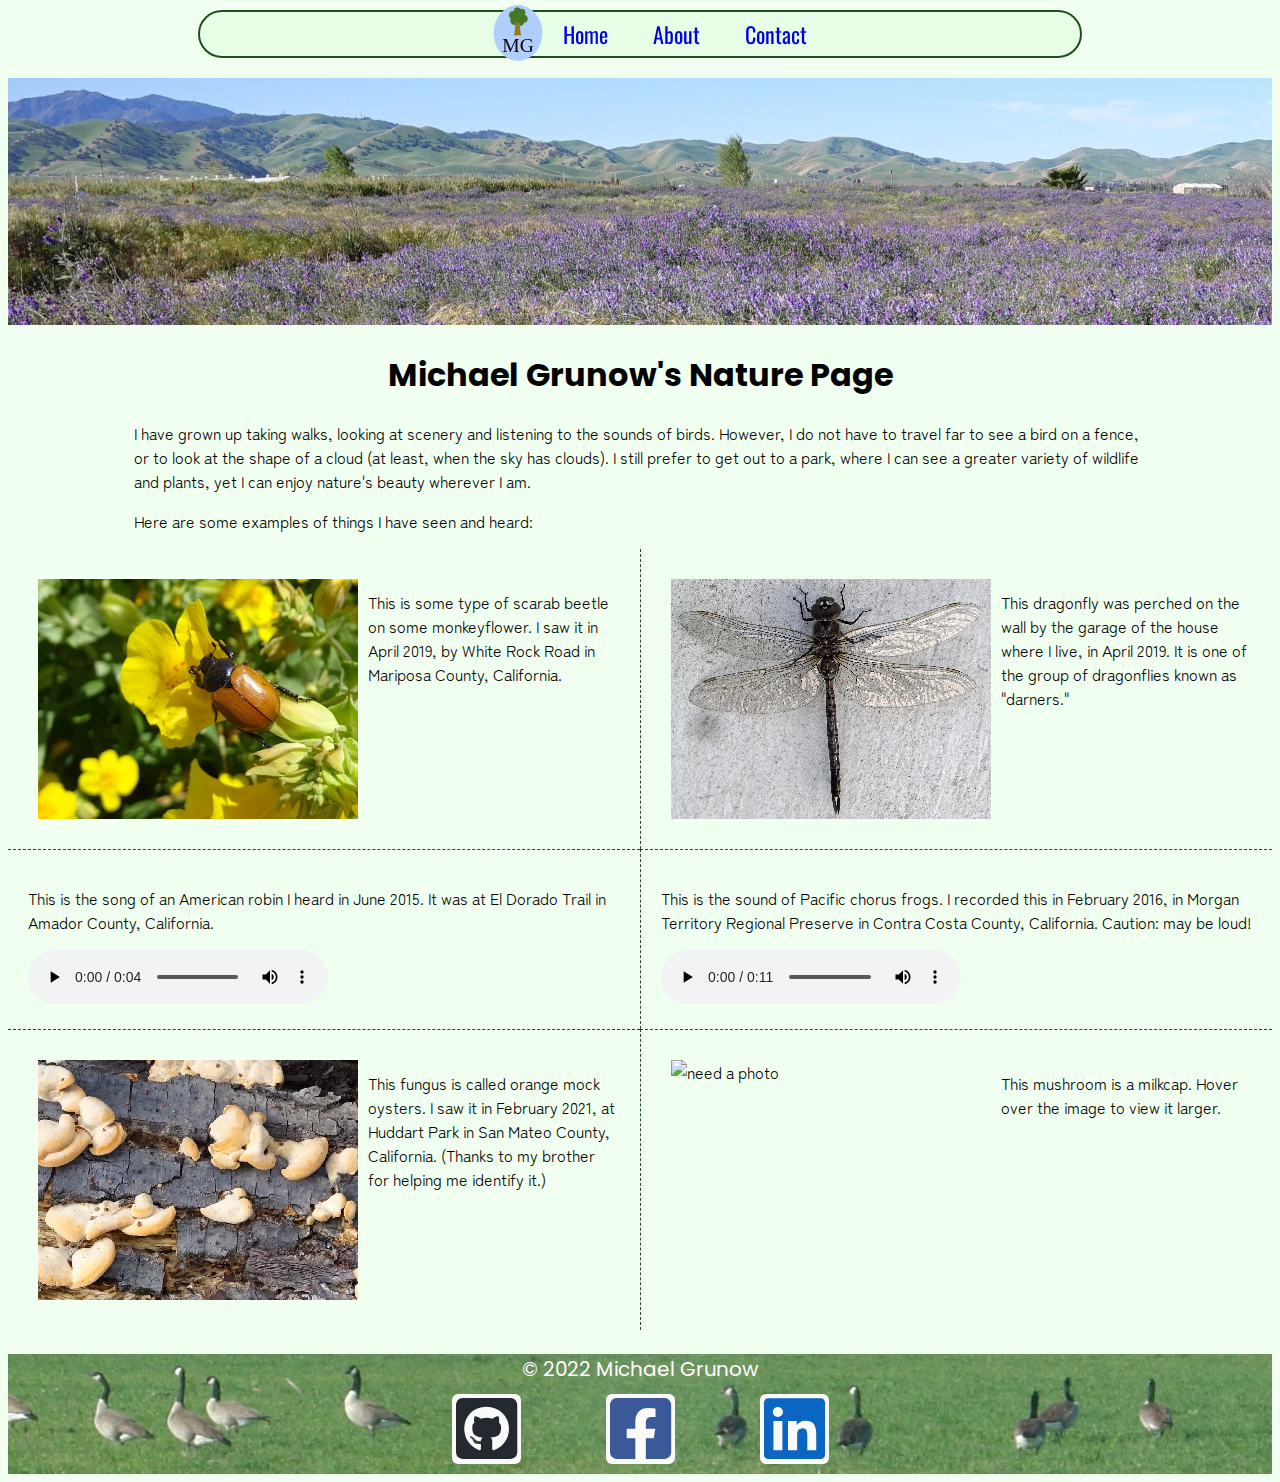
==== index.html @ 11a5e864 "fix(index) improve appearance" ====
<!DOCTYPE html>
<html lang="en">
<head>
    <meta charset="UTF-8">
    <meta http-equiv="X-UA-Compatible" content="IE=edge">
    <meta name="viewport" content="width=device-width, initial-scale=1.0">
    <link rel="stylesheet" href="css\styles.css">
    <link rel="stylesheet" href="assets\fontawesome\css\all.css">
    <title>Michael's Nature Page - Home</title>
</head>
<body>
    <!-- main header with page links in nav bar -->
    <header>
        <nav>            
            <ul>
                <a href="index.html">
                    <img class="logo" src="img/MG-tree-logo.svg" alt="MG logo">
                </a>
                <li>
                    <a href="index.html">Home</a>
                </li>
                <li>
                    <a href="about.html">About</a>
                </li>
                <li>
                    <a href="contact.html">Contact</a>
                </li>
            </ul>
        </nav>
    </header>
    <main>
        <!-- section for hero image -->
        <section class="hero">
            <img class="hero" src="img/field-and-hills.jpg" alt="field with purple flowers, and distant green hills">
        </section>
        <section>
            <h1>Michael Grunow's Nature Page</h1>
            <p>
                I have grown up taking walks, looking at scenery and listening to the sounds of birds. However, I do not have to travel far to see a bird on a fence, or to look at the shape of a cloud (at least, when the sky has clouds). I still prefer to get out to a park, where I can see a greater variety of wildlife and plants, yet I can enjoy nature's beauty wherever I am.
            </p>
            <p>
                Here are some examples of things I have seen and heard:
            </p>
        </section>
<!-- columns with images or audio -->
        <section class="row">
            <div class="column">
                <img class="small-pic" src="img/scarab.jpg" alt="beetle in yellow flowers">
                <p class="photo-text">
                    This is some type of scarab beetle on some monkeyflower. I saw it in April 2019, by White Rock Road in Mariposa County, California.
                </p>
            </div>
            <div class="column border-left">
                <img class="small-pic" src="img/dragonfly.jpg" alt="dragonfly on wall">
                <p class="photo-text">
                    This dragonfly was perched on the wall by the garage of the house where I live, in April 2019. It is one of the group of dragonflies known as "darners."
                </p>
            </div>
        </section>
        <section class="row">
            <div class="column border-top">
                <p>
                    This is the song of an American robin I heard in June 2015. It was at El Dorado Trail in Amador County, California.
                </p>
                <audio controls>
                    <source src="audio\AmericanRobin.mp3">
                </audio>
            </div>
            <div class="column border-left border-top">
                <p>
                    This is the sound of Pacific chorus frogs. I recorded this in February 2016, in Morgan Territory Regional Preserve in Contra Costa County, California. Caution: may be loud!
                </p>
                <audio controls>
                    <source src="audio\PacificChorusFrog.mp3">
                </audio>
            </div>
        </section>
        <section class="row">
            <div class="column border-top">
                <img class="small-pic" src="img/fungus.jpg" alt="orange fungus on wood">
                <p class="photo-text">
                    This fungus is called orange mock oysters. I saw it in February 2021, at Huddart Park in San Mateo County, California. (Thanks to my brother for helping me identify it.)
                </p>
            </div>
            <div class="column border-left border-top">
                <img class="small-pic" src="img/milkcap.jpg" alt="need a photo">
                <p class="photo-text">
                    This mushroom is a milkcap. Hover over the image to view it larger.
                </p>
            </div>
        </section>
        <section>
            <!-- ends the columns -->
            &NonBreakingSpace;
        </section>
    </main>
    <!-- footer with social media links -->
    <footer>
        &copy; 2022 Michael Grunow
        <div>
            <a href="https://www.github.com/Mgrunow1" class="fa-brands fa-github-square" alt="GitHub"></a>
            <a href="https://www.facebook.com/michaelgrunow" class="fa-brands fa-facebook-square" alt="Facebook"></a>
            <a href="https://www.linkedin.com/in/michaelgrunowbiology" class="fa-brands fa-linkedin" alt="LinkedIn"></a>
        </div>
    </footer>
</body>
</html>
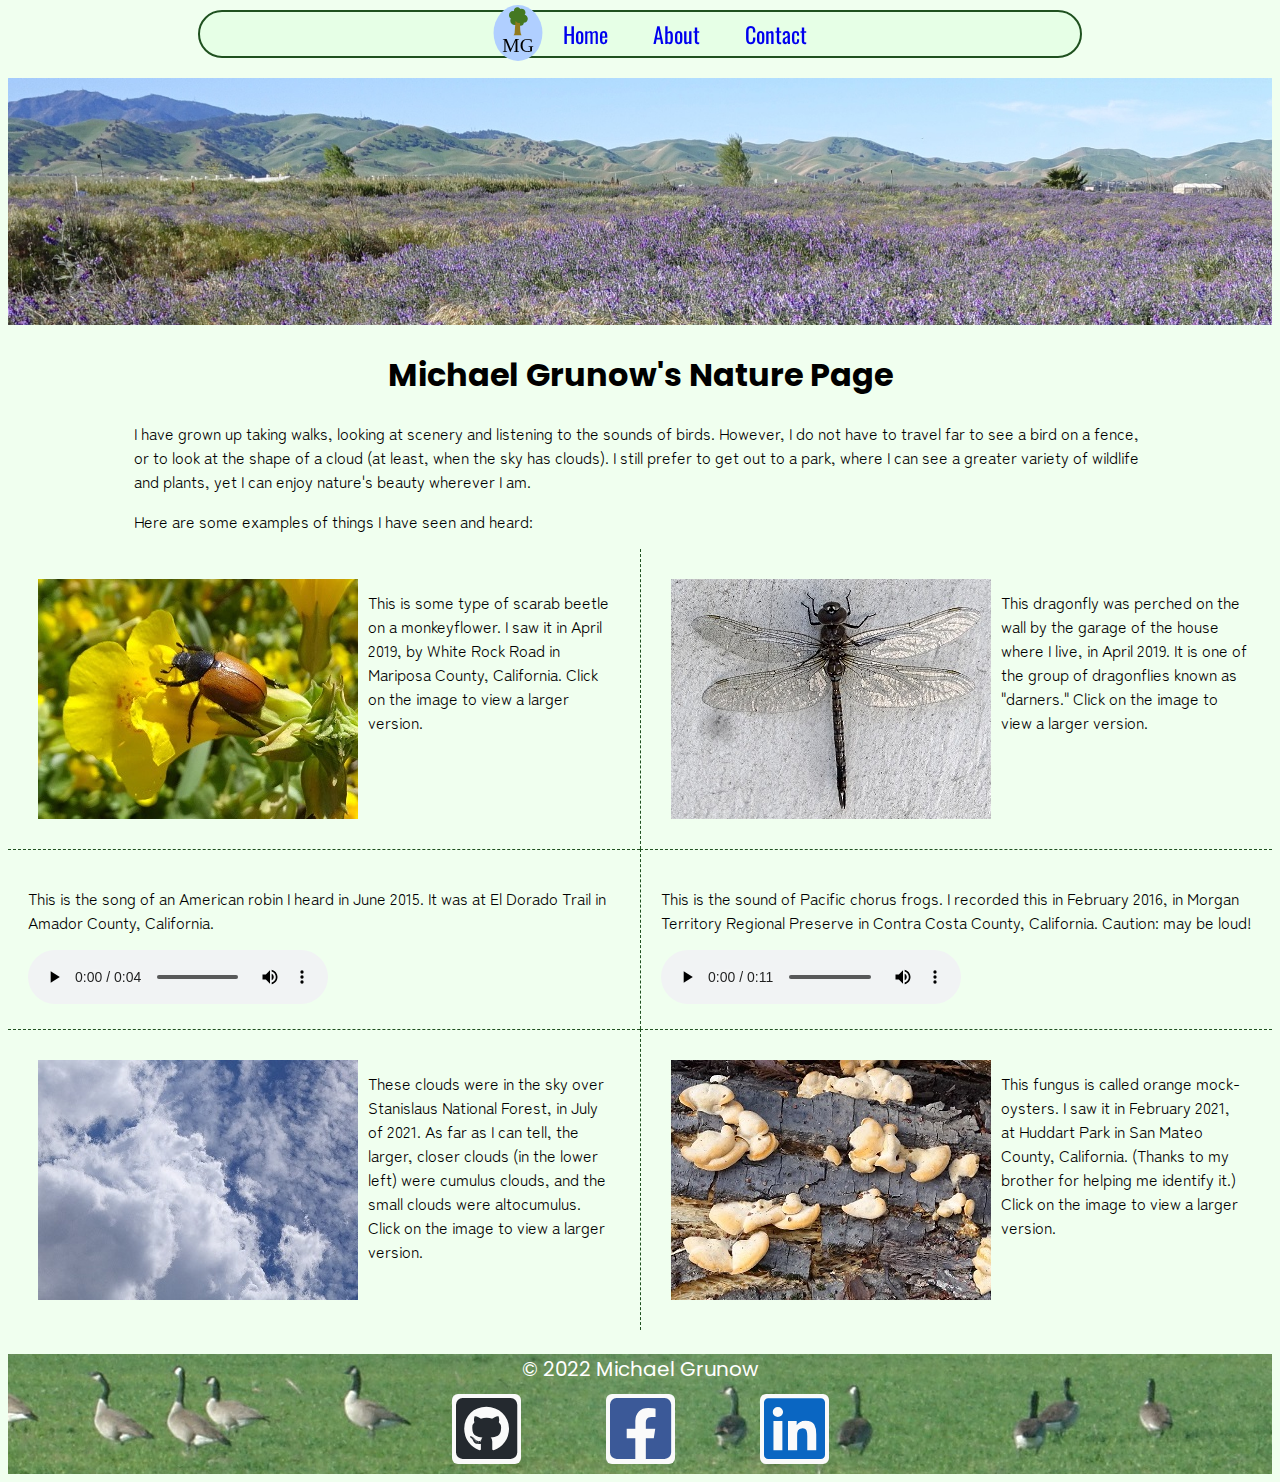
==== commit d4f205b5: "feat(html): add pages for larger versions of images" ====
--- a/index.html
+++ b/index.html
@@ -45,15 +45,20 @@
 <!-- columns with images or audio -->
         <section class="row">
             <div class="column">
-                <img class="small-pic" src="img/scarab.jpg" alt="beetle in yellow flowers">
+                <a href="scarab.html">
+                    <img class="small-pic" src="img/scarab-sm.jpg" alt="beetle in yellow flowers">
+                </a>
+                
                 <p class="photo-text">
-                    This is some type of scarab beetle on some monkeyflower. I saw it in April 2019, by White Rock Road in Mariposa County, California.
+                    This is some type of scarab beetle on a monkeyflower. I saw it in April 2019, by White Rock Road in Mariposa County, California. Click on the image to view a larger version.
                 </p>
             </div>
             <div class="column border-left">
-                <img class="small-pic" src="img/dragonfly.jpg" alt="dragonfly on wall">
+                <a href="darner.html">
+                    <img class="small-pic" src="img/dragonfly-sm.jpg" alt="dragonfly on wall">
+                </a>                
                 <p class="photo-text">
-                    This dragonfly was perched on the wall by the garage of the house where I live, in April 2019. It is one of the group of dragonflies known as "darners."
+                    This dragonfly was perched on the wall by the garage of the house where I live, in April 2019. It is one of the group of dragonflies known as "darners." Click on the image to view a larger version.
                 </p>
             </div>
         </section>
@@ -77,15 +82,19 @@
         </section>
         <section class="row">
             <div class="column border-top">
-                <img class="small-pic" src="img/fungus.jpg" alt="orange fungus on wood">
+                <a href="clouds.html">
+                    <img class="small-pic" src="img/clouds-sm.jpg" alt="white and gray puffy clouds under smaller gray puffy clouds">
+                </a>
                 <p class="photo-text">
-                    This fungus is called orange mock oysters. I saw it in February 2021, at Huddart Park in San Mateo County, California. (Thanks to my brother for helping me identify it.)
+                    These clouds were in the sky over Stanislaus National Forest, in July of 2021. As far as I can tell, the larger, closer clouds (in the lower left) were cumulus clouds, and the small clouds were altocumulus. Click on the image to view a larger version.
                 </p>
             </div>
             <div class="column border-left border-top">
-                <img class="small-pic" src="img/milkcap.jpg" alt="need a photo">
+                <a href="mock-oysters.html">
+                    <img class="small-pic" src="img/fungus-sm.jpg" alt="orange fungus on wood">
+                </a>
                 <p class="photo-text">
-                    This mushroom is a milkcap. Hover over the image to view it larger.
+                    This fungus is called orange mock-oysters. I saw it in February 2021, at Huddart Park in San Mateo County, California. (Thanks to my brother for helping me identify it.) Click on the image to view a larger version.
                 </p>
             </div>
         </section>
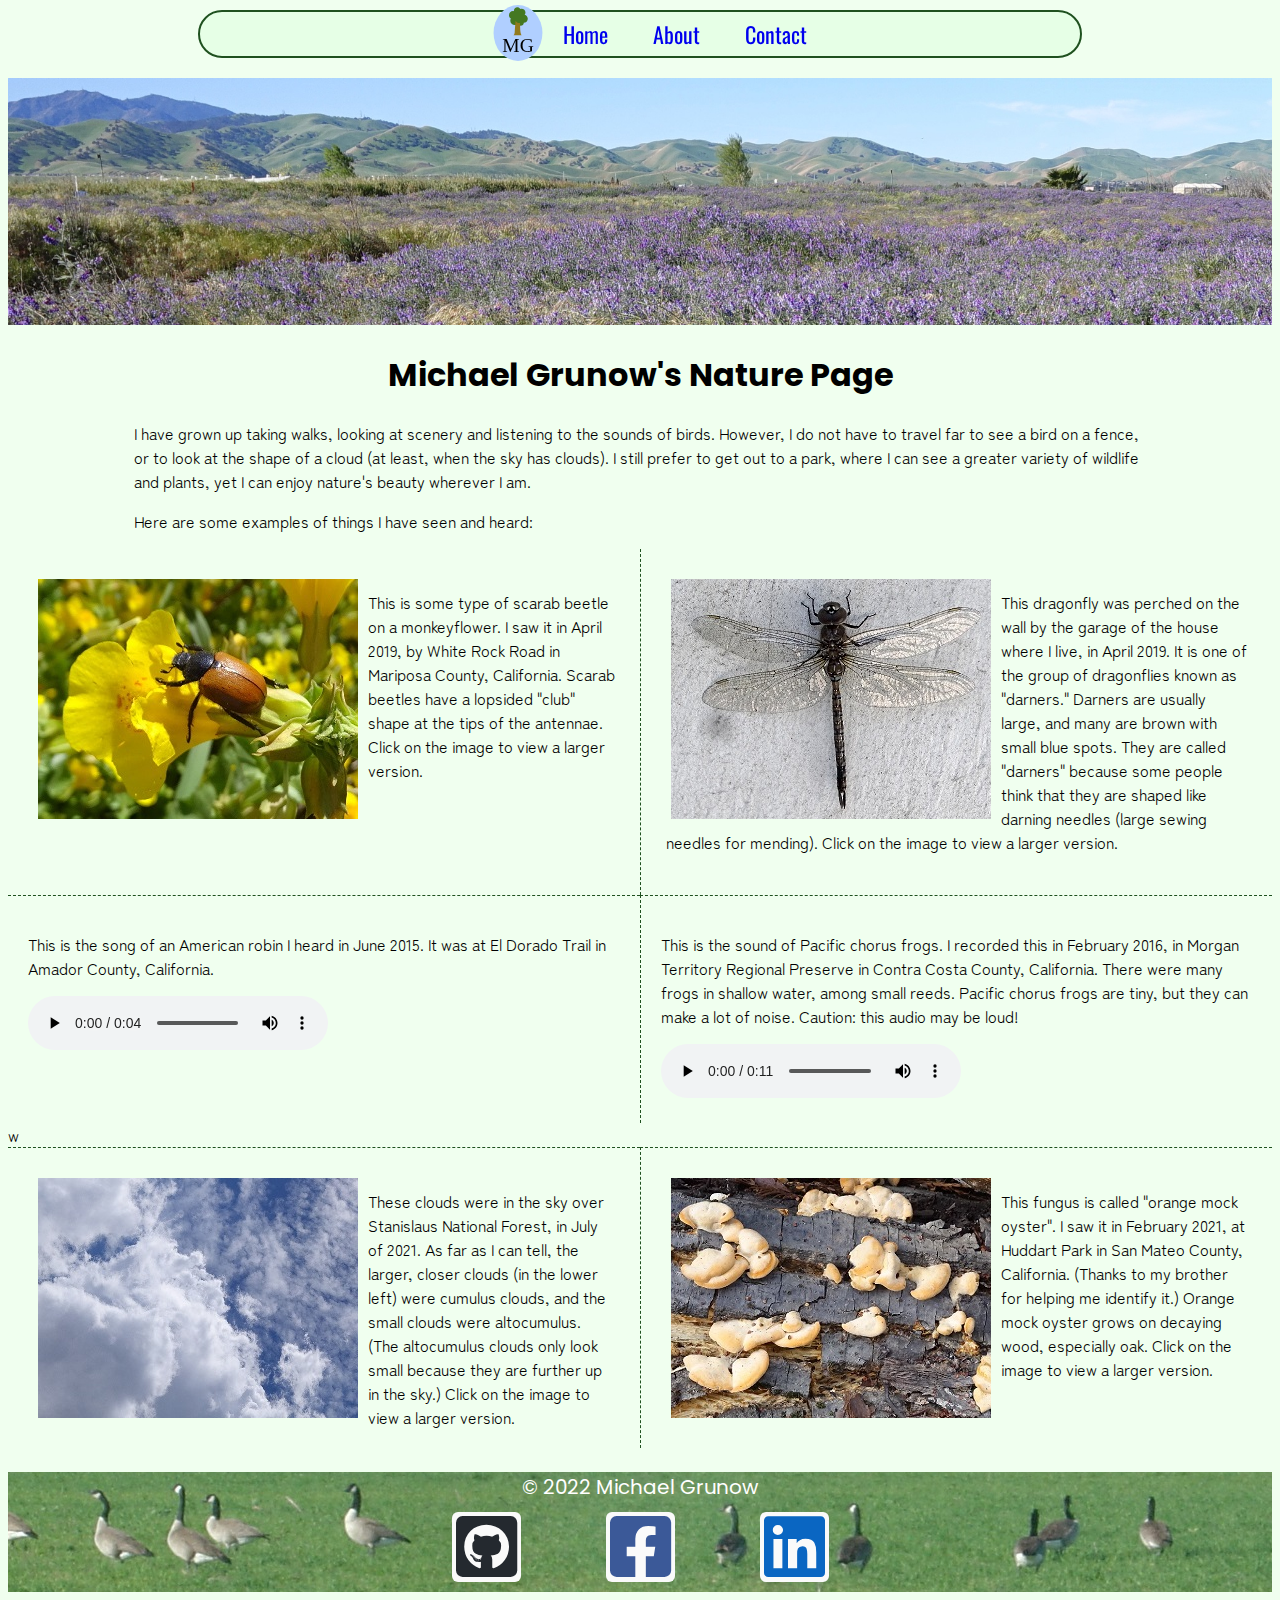
==== commit dfc396a8: "feat(html): add more information to home page" ====
--- a/index.html
+++ b/index.html
@@ -4,6 +4,7 @@
     <meta charset="UTF-8">
     <meta http-equiv="X-UA-Compatible" content="IE=edge">
     <meta name="viewport" content="width=device-width, initial-scale=1.0">
+    <meta name="description" content="Photographs and audio of nature in California.">
     <link rel="stylesheet" href="css\styles.css">
     <link rel="stylesheet" href="assets\fontawesome\css\all.css">
     <title>Michael's Nature Page - Home</title>
@@ -46,19 +47,19 @@
         <section class="row">
             <div class="column">
                 <a href="scarab.html">
-                    <img class="small-pic" src="img/scarab-sm.jpg" alt="beetle in yellow flowers">
+                    <img class="small-pic" src="img/scarab-sm.jpg" alt="black and orange beetle in yellow flowers">
                 </a>
                 
                 <p class="photo-text">
-                    This is some type of scarab beetle on a monkeyflower. I saw it in April 2019, by White Rock Road in Mariposa County, California. Click on the image to view a larger version.
+                    This is some type of scarab beetle on a monkeyflower. I saw it in April 2019, by White Rock Road in Mariposa County, California. Scarab beetles have a lopsided "club" shape at the tips of the antennae. Click on the image to view a larger version.
                 </p>
             </div>
             <div class="column border-left">
                 <a href="darner.html">
-                    <img class="small-pic" src="img/dragonfly-sm.jpg" alt="dragonfly on wall">
+                    <img class="small-pic" src="img/dragonfly-sm.jpg" alt="brown dragonfly on wall">
                 </a>                
                 <p class="photo-text">
-                    This dragonfly was perched on the wall by the garage of the house where I live, in April 2019. It is one of the group of dragonflies known as "darners." Click on the image to view a larger version.
+                    This dragonfly was perched on the wall by the garage of the house where I live, in April 2019. It is one of the group of dragonflies known as "darners." Darners are usually large, and many are brown with small blue spots. They are called "darners" because some people think that they are shaped like darning needles (large sewing needles for mending). Click on the image to view a larger version.
                 </p>
             </div>
         </section>
@@ -73,28 +74,28 @@
             </div>
             <div class="column border-left border-top">
                 <p>
-                    This is the sound of Pacific chorus frogs. I recorded this in February 2016, in Morgan Territory Regional Preserve in Contra Costa County, California. Caution: may be loud!
+                    This is the sound of Pacific chorus frogs. I recorded this in February 2016, in Morgan Territory Regional Preserve in Contra Costa County, California. There were many frogs in shallow water, among small reeds. Pacific chorus frogs are tiny, but they can make a lot of noise. Caution: this audio may be loud!
                 </p>
                 <audio controls>
                     <source src="audio\PacificChorusFrog.mp3">
                 </audio>
             </div>
         </section>
-        <section class="row">
+    w        <section class="row">
             <div class="column border-top">
                 <a href="clouds.html">
                     <img class="small-pic" src="img/clouds-sm.jpg" alt="white and gray puffy clouds under smaller gray puffy clouds">
                 </a>
                 <p class="photo-text">
-                    These clouds were in the sky over Stanislaus National Forest, in July of 2021. As far as I can tell, the larger, closer clouds (in the lower left) were cumulus clouds, and the small clouds were altocumulus. Click on the image to view a larger version.
+                    These clouds were in the sky over Stanislaus National Forest, in July of 2021. As far as I can tell, the larger, closer clouds (in the lower left) were cumulus clouds, and the small clouds were altocumulus. (The altocumulus clouds only look small because they are further up in the sky.) Click on the image to view a larger version.
                 </p>
             </div>
             <div class="column border-left border-top">
                 <a href="mock-oysters.html">
-                    <img class="small-pic" src="img/fungus-sm.jpg" alt="orange fungus on wood">
+                    <img class="small-pic" src="img/fungus-sm.jpg" alt="orange fan-shaped fungus on wood">
                 </a>
                 <p class="photo-text">
-                    This fungus is called orange mock-oysters. I saw it in February 2021, at Huddart Park in San Mateo County, California. (Thanks to my brother for helping me identify it.) Click on the image to view a larger version.
+                    This fungus is called "orange mock oyster". I saw it in February 2021, at Huddart Park in San Mateo County, California. (Thanks to my brother for helping me identify it.) Orange mock oyster grows on decaying wood, especially oak. Click on the image to view a larger version.
                 </p>
             </div>
         </section>
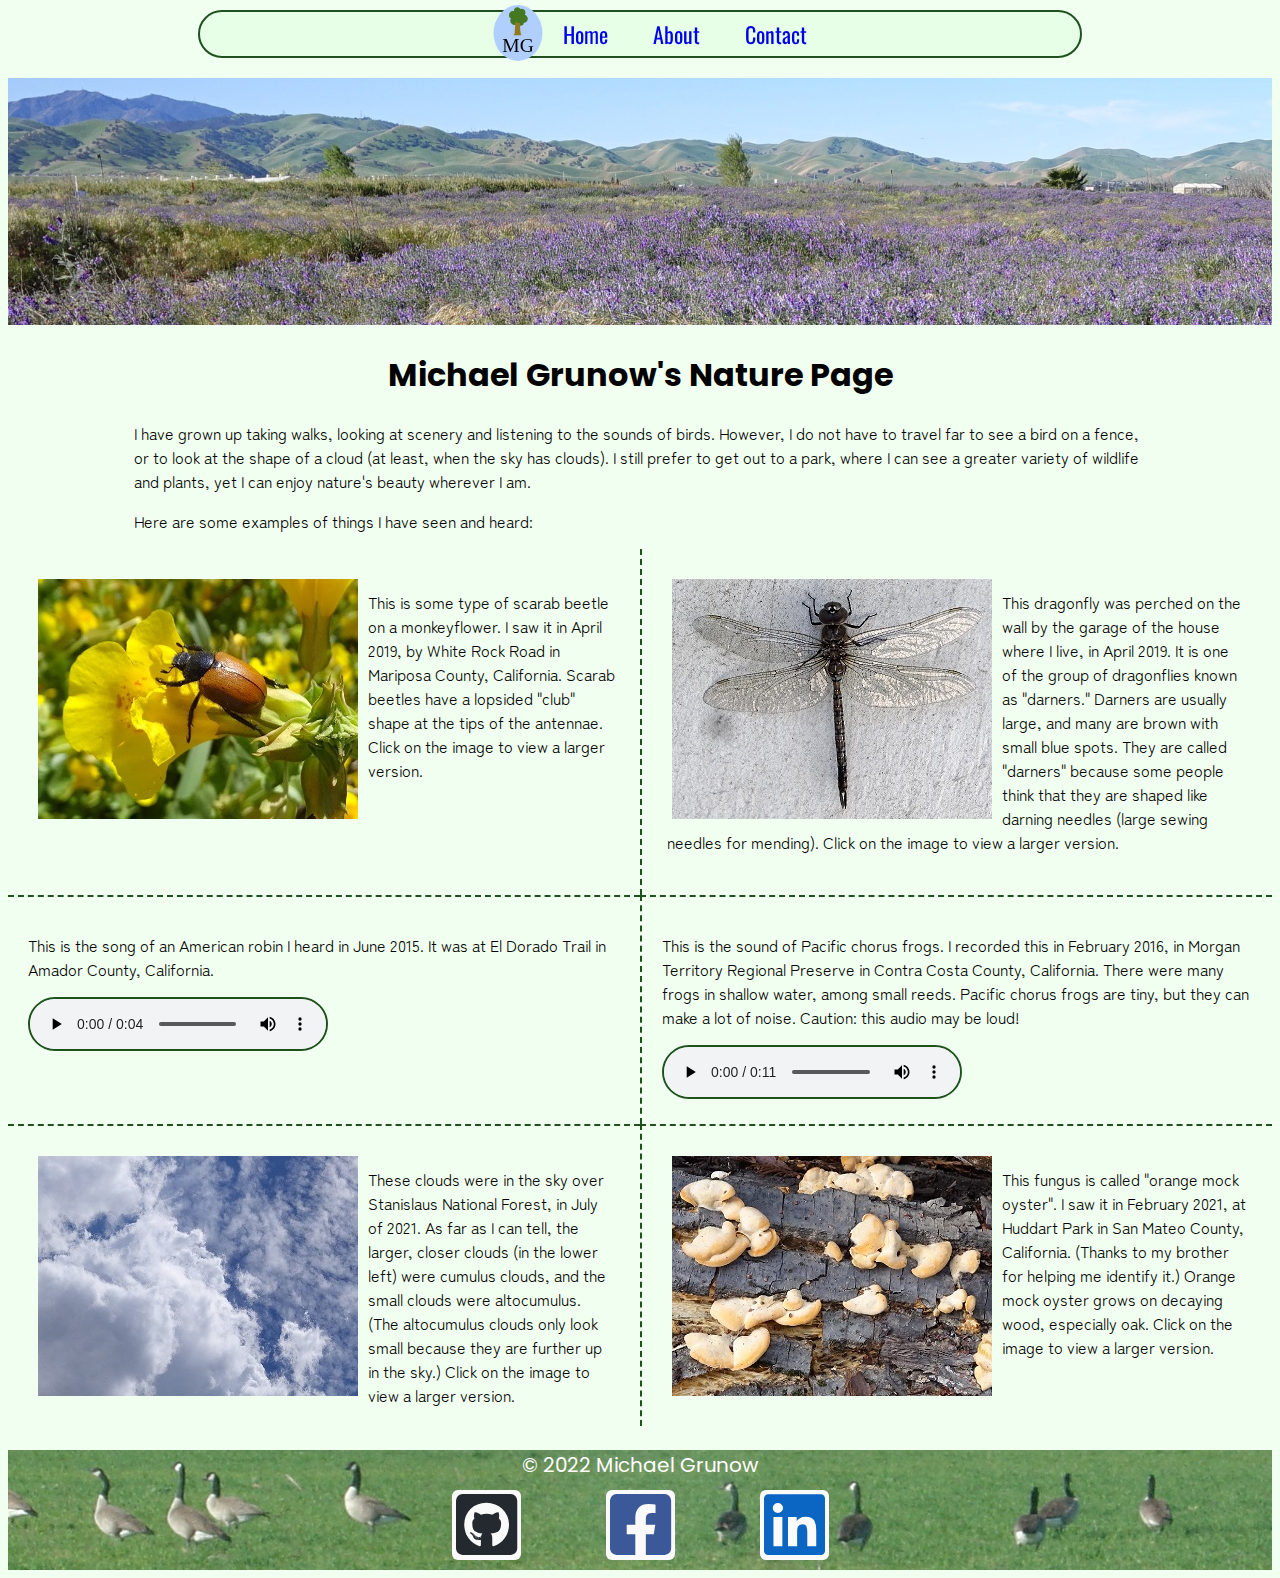
==== commit ca8bfd76: "fix(CSS): Improve visibility of audio players and dividing lines" ====
--- a/index.html
+++ b/index.html
@@ -5,8 +5,9 @@
     <meta http-equiv="X-UA-Compatible" content="IE=edge">
     <meta name="viewport" content="width=device-width, initial-scale=1.0">
     <meta name="description" content="Photographs and audio of nature in California.">
-    <link rel="stylesheet" href="css\styles.css">
-    <link rel="stylesheet" href="assets\fontawesome\css\all.css">
+    <link rel="stylesheet" href="css/styles.css">
+    <link rel="stylesheet" href="assets/fontawesome/css/all.css">
+    <link rel="icon" href="img/favicon.png">
     <title>Michael's Nature Page - Home</title>
 </head>
 <body>
@@ -81,7 +82,7 @@
                 </audio>
             </div>
         </section>
-    w        <section class="row">
+        <section class="row">
             <div class="column border-top">
                 <a href="clouds.html">
                     <img class="small-pic" src="img/clouds-sm.jpg" alt="white and gray puffy clouds under smaller gray puffy clouds">
--- a/css/styles.css
+++ b/css/styles.css
@@ -0,0 +1,207 @@
+/* Import from Google fonts */
+@import url('https://fonts.googleapis.com/css2?family=Oswald:wght@600&family=Poppins:wght@500&family=Zen+Maru+Gothic:wght@600&display=swap');
+
+* {
+    box-sizing: border-box;
+}
+body {
+    background-color: rgb(240, 255, 239);
+    font-family: 'Zen Maru Gothic', sans-serif;
+}
+/* nav bar is inside header */
+header {
+    /* center */
+    width: 70%;
+    margin-left: auto;
+    margin-right: auto;
+    margin-bottom: 22px;
+    /* rounded border */
+    border: 2px solid rgb(31, 81, 31);
+    border-radius: 30px;
+    padding: 0px;
+    /* keep at top */
+    position: sticky;
+    top: 10px;
+    background-color: rgb(230, 255, 230);
+}
+nav {
+    text-align: center;
+    /* center the nav bar in the header */
+    margin-left: auto;
+    margin-right: auto;
+    width: fit-content;
+    padding: 0px;
+    /* set the font */
+    font-family: 'Oswald', sans-serif;
+    font-size: 22px;
+}
+footer {
+        width: 100%;
+        text-align: center;
+        font-family: 'Poppins', sans-serif;
+        font-size: 20px;
+        color: white;
+        background-image: url("../img/geese.jpg");
+        background-position: center;
+        background-repeat: no-repeat;
+}
+section {
+    margin-left: auto;
+    margin-right: auto;
+    width: 80%;
+}
+/* center all h1 headings */
+h1 {
+    text-align: center;
+    font-family: 'Poppins', sans-serif;
+}
+/* styling for nav bar components */
+nav ul {
+    list-style-type: none;
+    margin: 6px;
+}
+li {
+    display: inline;
+    margin: 0px 20px 120px 20px;
+}
+li a {
+    text-decoration: none;
+}
+/* make audio controls more visible against background */
+audio {
+    border: 2px solid rgb(31, 81, 31);
+    border-radius: 30px;
+}
+/* styling for contact form */
+input {
+    display: block;
+    width: 100%;
+    background-color: rgb(240, 255, 239);
+}
+textarea {
+    width: 100%;
+    background-color: rgb(240, 255, 239);
+    resize: vertical;
+}
+button {
+    background-color: rgb(176, 207, 255); /* match logo background */
+    padding: 7px;
+    border-radius: 5px;
+    /* set the font */
+    font-family: 'Oswald', sans-serif;
+    font-size: 19px;
+}
+button:hover {
+    background-color: rgb(102, 153, 230);
+    color: white;
+}
+/* class for logo image */
+.logo {
+    height: 56px;
+    width: 50px;
+    margin: 0px;
+    float: left;
+    /* move up to fit */
+    position: relative;
+    bottom: 13px;
+}
+/* class for columns */
+.column {
+    float: left;
+    width: 50%;
+    padding: 20px;
+}
+.row {
+    width: 100%;
+}
+.row::after {
+    clear: both;
+}
+.row-break {
+    clear: both;
+}
+.border-left {
+    border-left: 2px dashed rgb(31, 81, 31);
+}
+.border-top {
+    border-top: 2px dashed rgb(31, 81, 31);
+}
+/* class for hero image */
+.hero {
+    margin: 0px;
+    width: 100%;
+}
+/* class for small images */
+.small-pic {
+    width: 320px;
+    height: 240px;
+    float: left;
+    margin: 10px;
+}
+.medium-pic {
+    margin-left: auto;
+    margin-right: auto;
+    width: 640px;
+    height: 480px;
+}
+/* containers around embedded map */
+.map-frame {
+    width: 100%;
+}
+.map {
+    margin-bottom: 30px;
+    margin-left: 20%;
+    float: left;
+}
+.column-narrow {
+    float: left;
+    width: 20%;
+    padding: 20px;
+}
+/* container for contact form */
+.contact {
+    background-color: rgb(68, 120, 33); /* match tree logo */
+    color: white;
+    margin-left: auto;
+    margin-right: auto;
+    width: 70%;
+    padding: 15px;
+    border-radius: 11px;
+}
+/* put first and last name side-by-side in contact form */
+.name-fields {
+    width: 50%;
+    float: left;
+    margin-bottom: 16px;
+}
+.name-block::after {
+    clear: left;
+}
+/* Font Awesome icons */
+.fa-brands {
+    margin: 10px 40px;
+    padding: 0px 4px;
+    font-size: 70px;
+    text-align: center;
+    text-decoration: none;
+    /* distinguish from background */
+    background-color: rgb(250, 250, 250);
+    border-radius: 6px;
+}
+/* give brand colors to their logos */
+.fa-github-square {
+    color: rgb(36,41,47);
+}
+.fa-facebook-square {
+    color: rgb(59,89,152);
+}
+.fa-linkedin {
+    color: rgb(10,102,194);
+}
+/* text that goes next to photos on home page */
+.photo-text {
+    padding: 5px;
+}
+.photo-text::after {
+    clear: left;
+}
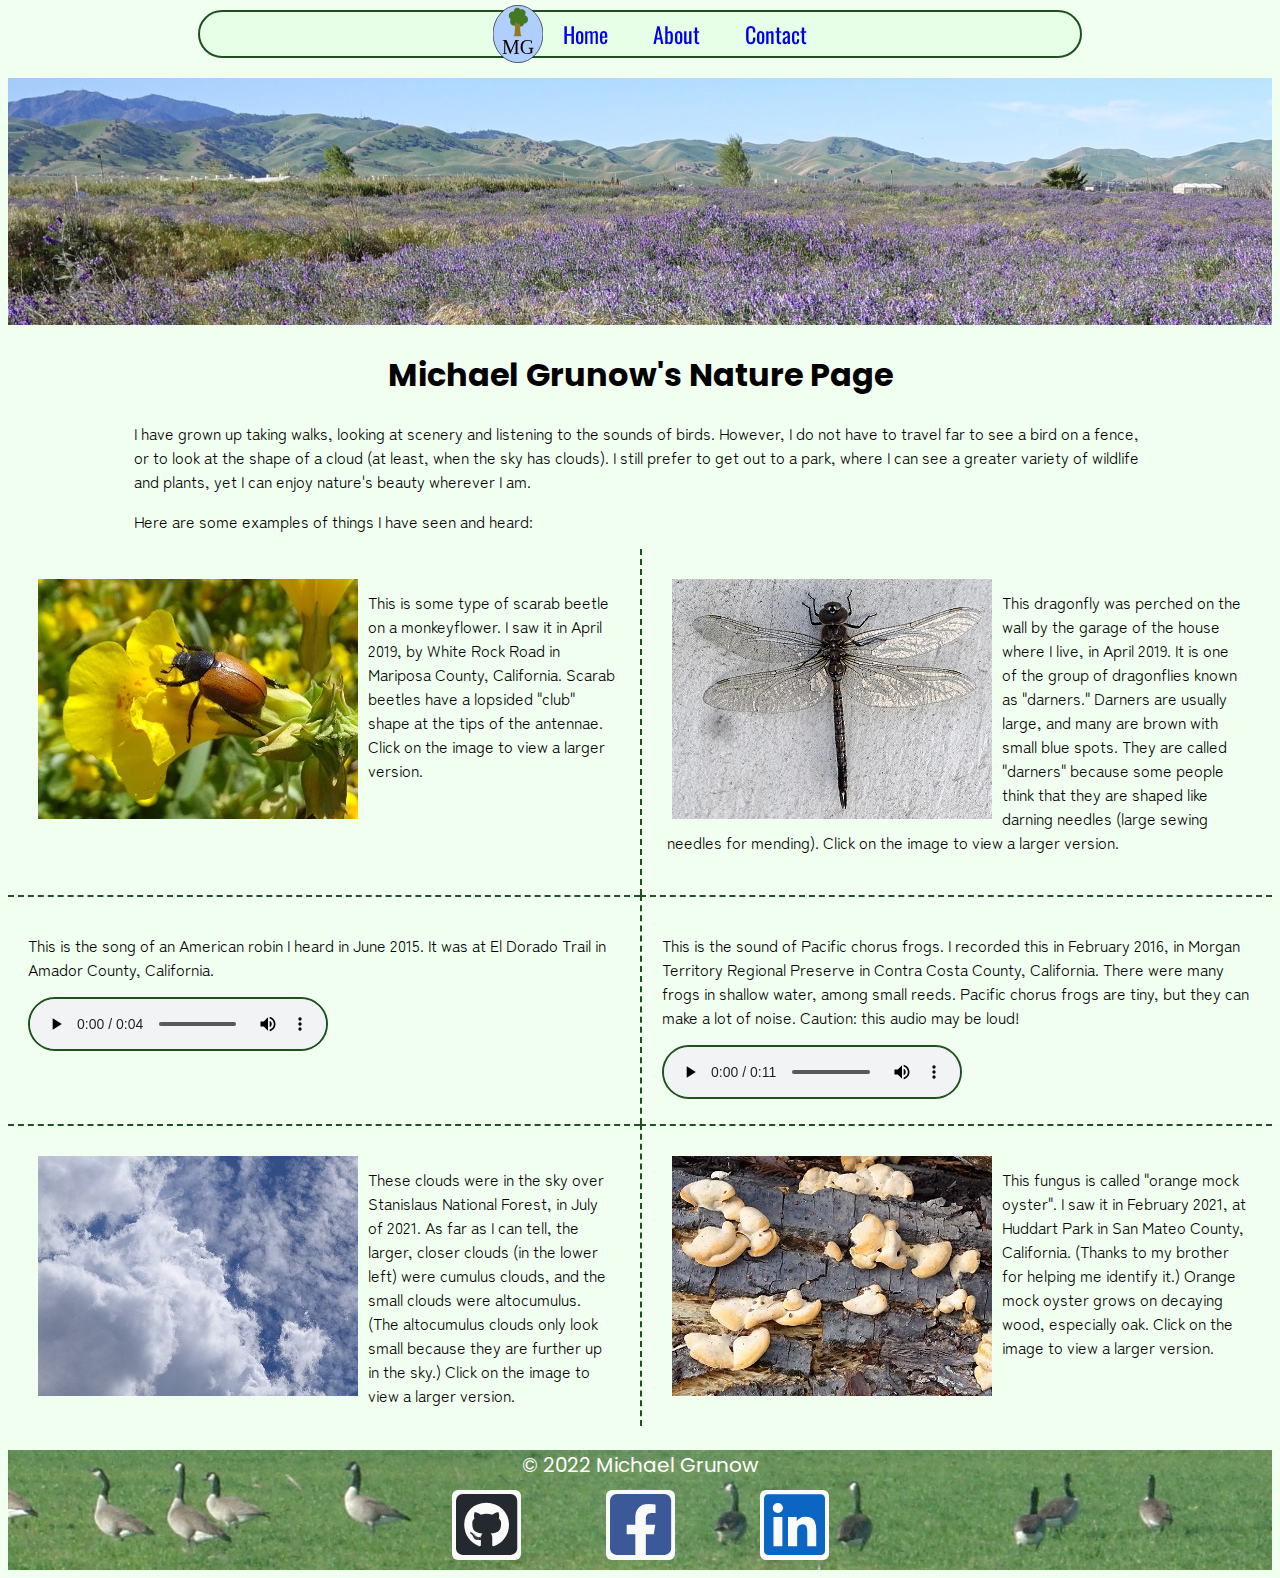
==== commit 6fef608b: "fix responsiveness of home page layout" ====
--- a/index.html
+++ b/index.html
@@ -65,7 +65,7 @@
             </div>
         </section>
         <section class="row">
-            <div class="column border-top">
+            <div class="column-audio border-top">
                 <p>
                     This is the song of an American robin I heard in June 2015. It was at El Dorado Trail in Amador County, California.
                 </p>
@@ -73,7 +73,7 @@
                     <source src="audio\AmericanRobin.mp3">
                 </audio>
             </div>
-            <div class="column border-left border-top">
+            <div class="column-audio border-left border-top">
                 <p>
                     This is the sound of Pacific chorus frogs. I recorded this in February 2016, in Morgan Territory Regional Preserve in Contra Costa County, California. There were many frogs in shallow water, among small reeds. Pacific chorus frogs are tiny, but they can make a lot of noise. Caution: this audio may be loud!
                 </p>
--- a/css/styles.css
+++ b/css/styles.css
@@ -97,16 +97,16 @@
 }
 /* class for logo image */
 .logo {
-    height: 56px;
+    height: 58px;
     width: 50px;
     margin: 0px;
     float: left;
-    /* move up to fit */
+    /* move up to better position on nav bar */
     position: relative;
     bottom: 13px;
 }
 /* class for columns */
-.column {
+.column, .column-audio {
     float: left;
     width: 50%;
     padding: 20px;
@@ -147,16 +147,16 @@
 /* containers around embedded map */
 .map-frame {
     width: 100%;
+    display: flex;
+    justify-content: center;
 }
 .map {
     margin-bottom: 30px;
-    margin-left: 20%;
-    float: left;
 }
 .column-narrow {
-    float: left;
     width: 20%;
-    padding: 20px;
+    padding-left: 20px;
+    padding-right: 20px;
 }
 /* container for contact form */
 .contact {
@@ -205,3 +205,49 @@
 .photo-text::after {
     clear: left;
 }
+@media screen and (max-width: 1024px) {
+    .small-pic {
+        width: 69%;
+        height: auto;
+        float: none;
+        clear: both;
+    }
+}
+@media screen and (max-width: 900px) {
+    .map-frame {
+        flex-direction: column;
+        justify-content: start;
+        align-items: center;
+    }
+    .column-narrow {
+        width: 80%;
+    }
+}
+/* change audio-player layout and large pictures on small screens */
+@media screen and (max-width: 740px) {
+    .medium-pic {
+        width: 100%;
+        height: auto;
+    }
+    .column-audio {
+        float: none;
+        clear: both;
+        width: 80%;
+        margin-left: auto;
+        margin-right: auto;
+        border-left: 0px;
+    }
+}
+/* change display of header and footer on small screens */
+@media screen and (max-width: 600px) {
+    /* allow links in nav bar to stack vertically */
+    li {
+        display: block;
+        margin: 0px;
+    }
+    /* reduce space between icons in footer */
+    .fa-brands {
+        margin: 10px;
+        font-size: 50px;
+    }
+}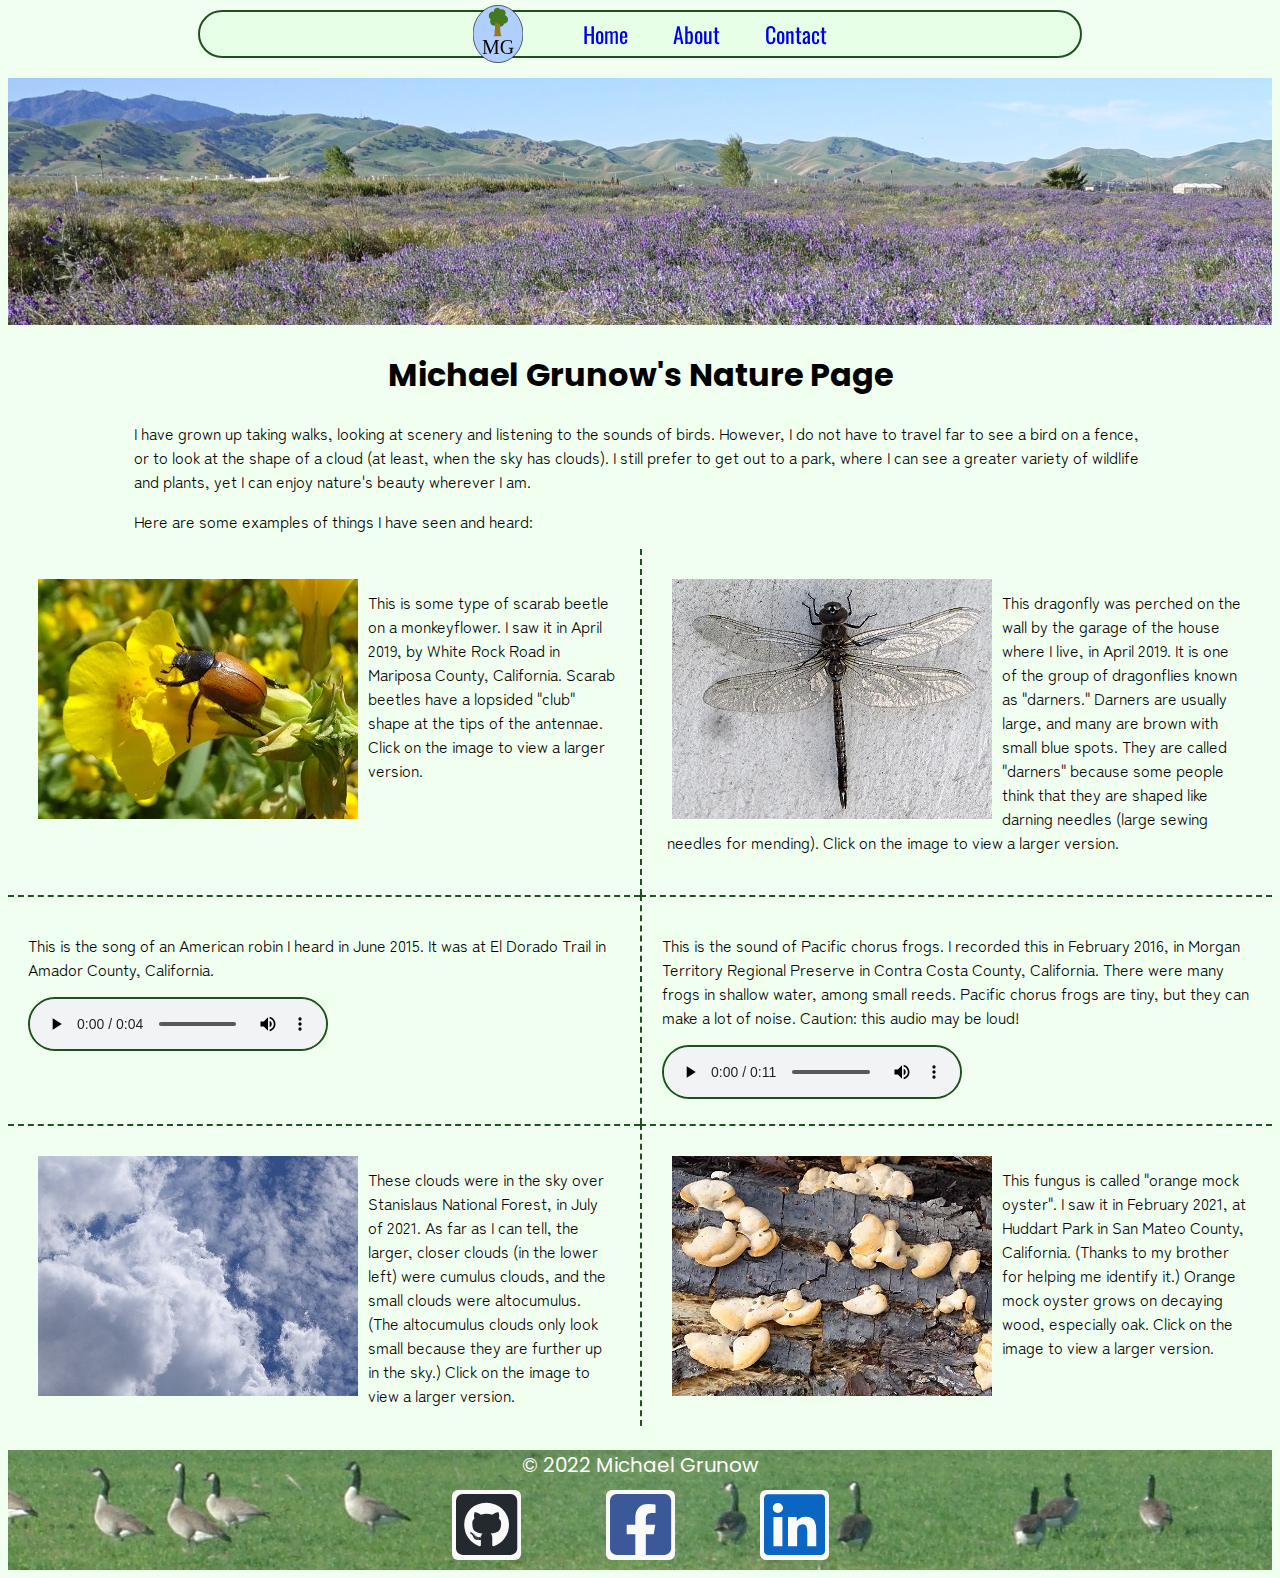
==== commit 9e141767: "fix html errors found by W3C markup validation service" ====
--- a/index.html
+++ b/index.html
@@ -15,9 +15,11 @@
     <header>
         <nav>            
             <ul>
-                <a href="index.html">
-                    <img class="logo" src="img/MG-tree-logo.svg" alt="MG logo">
-                </a>
+                <li>
+                    <a href="index.html">
+                        <img class="logo" src="img/MG-tree-logo.svg" alt="MG logo">
+                    </a>
+                </li>
                 <li>
                     <a href="index.html">Home</a>
                 </li>
@@ -70,7 +72,7 @@
                     This is the song of an American robin I heard in June 2015. It was at El Dorado Trail in Amador County, California.
                 </p>
                 <audio controls>
-                    <source src="audio\AmericanRobin.mp3">
+                    <source src="audio/AmericanRobin.mp3">
                 </audio>
             </div>
             <div class="column-audio border-left border-top">
@@ -78,7 +80,7 @@
                     This is the sound of Pacific chorus frogs. I recorded this in February 2016, in Morgan Territory Regional Preserve in Contra Costa County, California. There were many frogs in shallow water, among small reeds. Pacific chorus frogs are tiny, but they can make a lot of noise. Caution: this audio may be loud!
                 </p>
                 <audio controls>
-                    <source src="audio\PacificChorusFrog.mp3">
+                    <source src="audio/PacificChorusFrog.mp3">
                 </audio>
             </div>
         </section>
@@ -109,9 +111,9 @@
     <footer>
         &copy; 2022 Michael Grunow
         <div>
-            <a href="https://www.github.com/Mgrunow1" class="fa-brands fa-github-square" alt="GitHub"></a>
-            <a href="https://www.facebook.com/michaelgrunow" class="fa-brands fa-facebook-square" alt="Facebook"></a>
-            <a href="https://www.linkedin.com/in/michaelgrunowbiology" class="fa-brands fa-linkedin" alt="LinkedIn"></a>
+            <a href="https://www.github.com/Mgrunow1" class="fa-brands fa-github-square"></a>
+            <a href="https://www.facebook.com/michaelgrunow" class="fa-brands fa-facebook-square"></a>
+            <a href="https://www.linkedin.com/in/michaelgrunowbiology" class="fa-brands fa-linkedin"></a>
         </div>
     </footer>
 </body>
